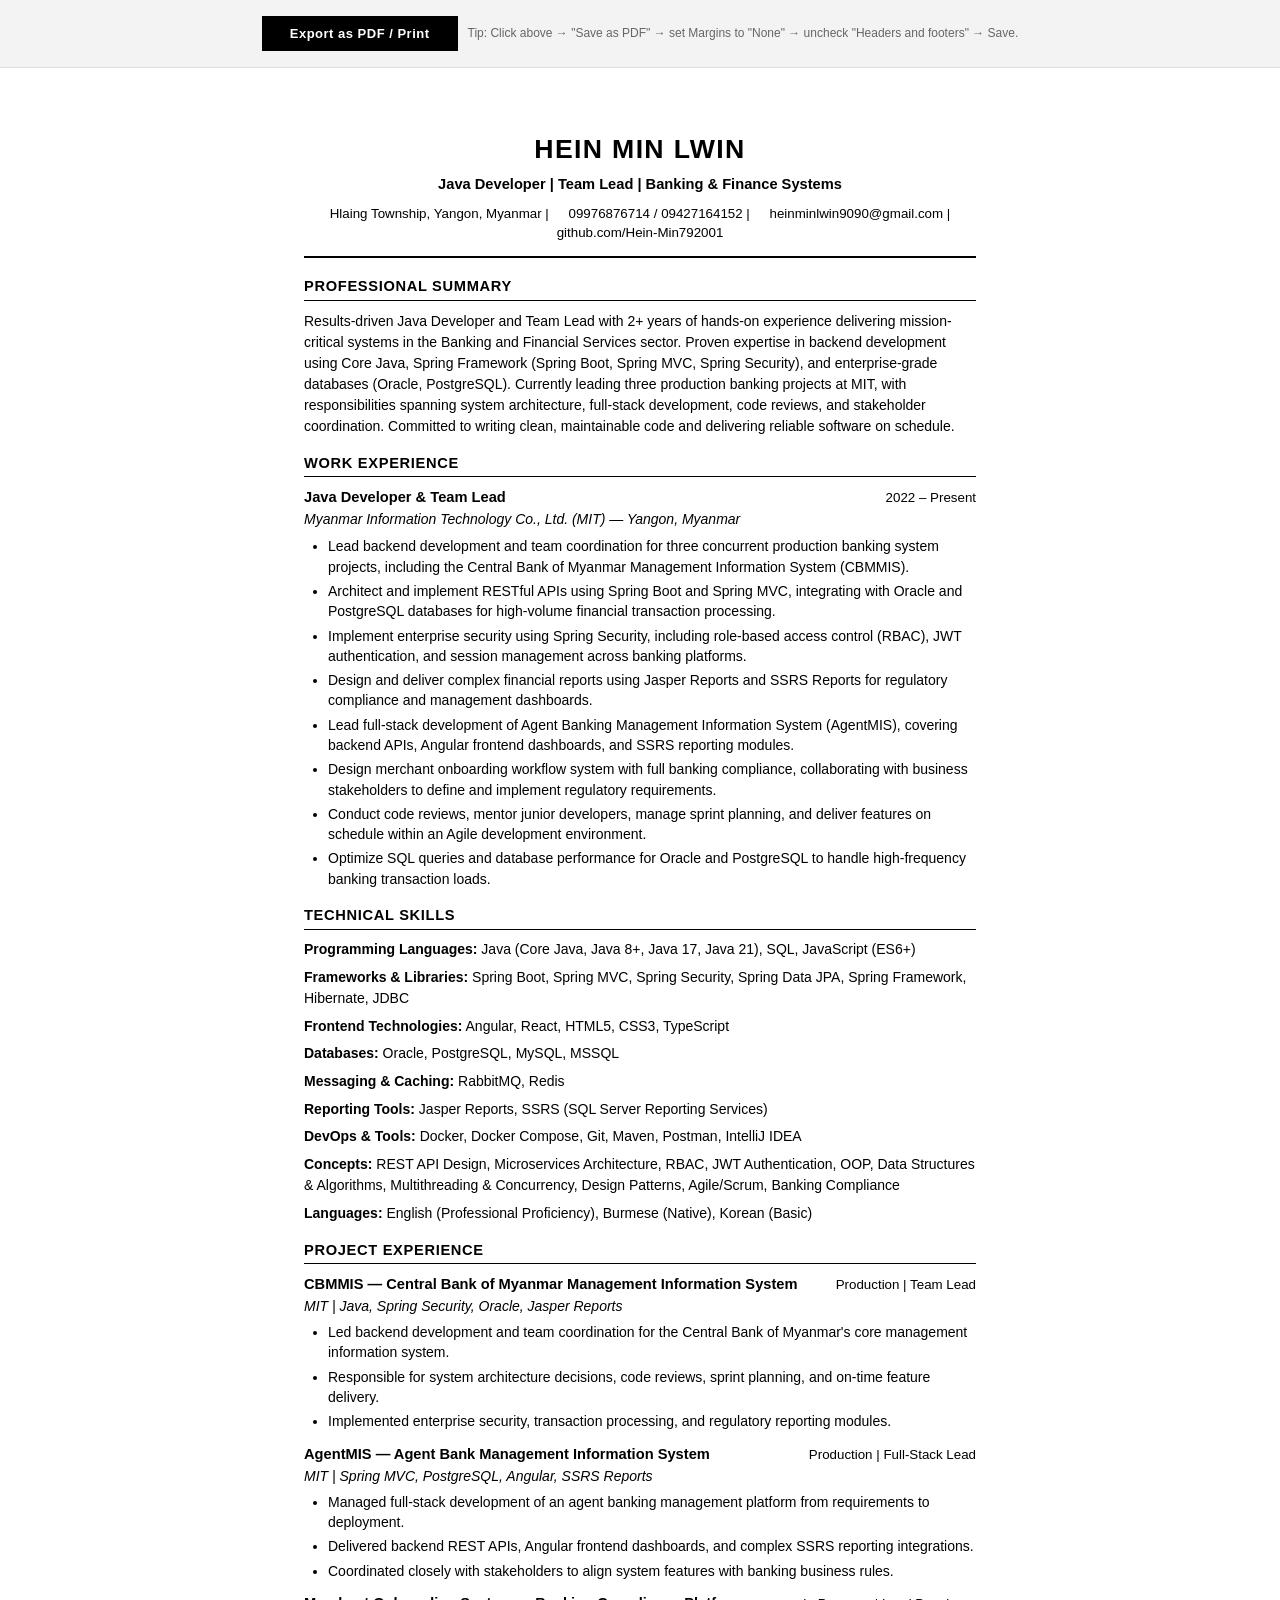
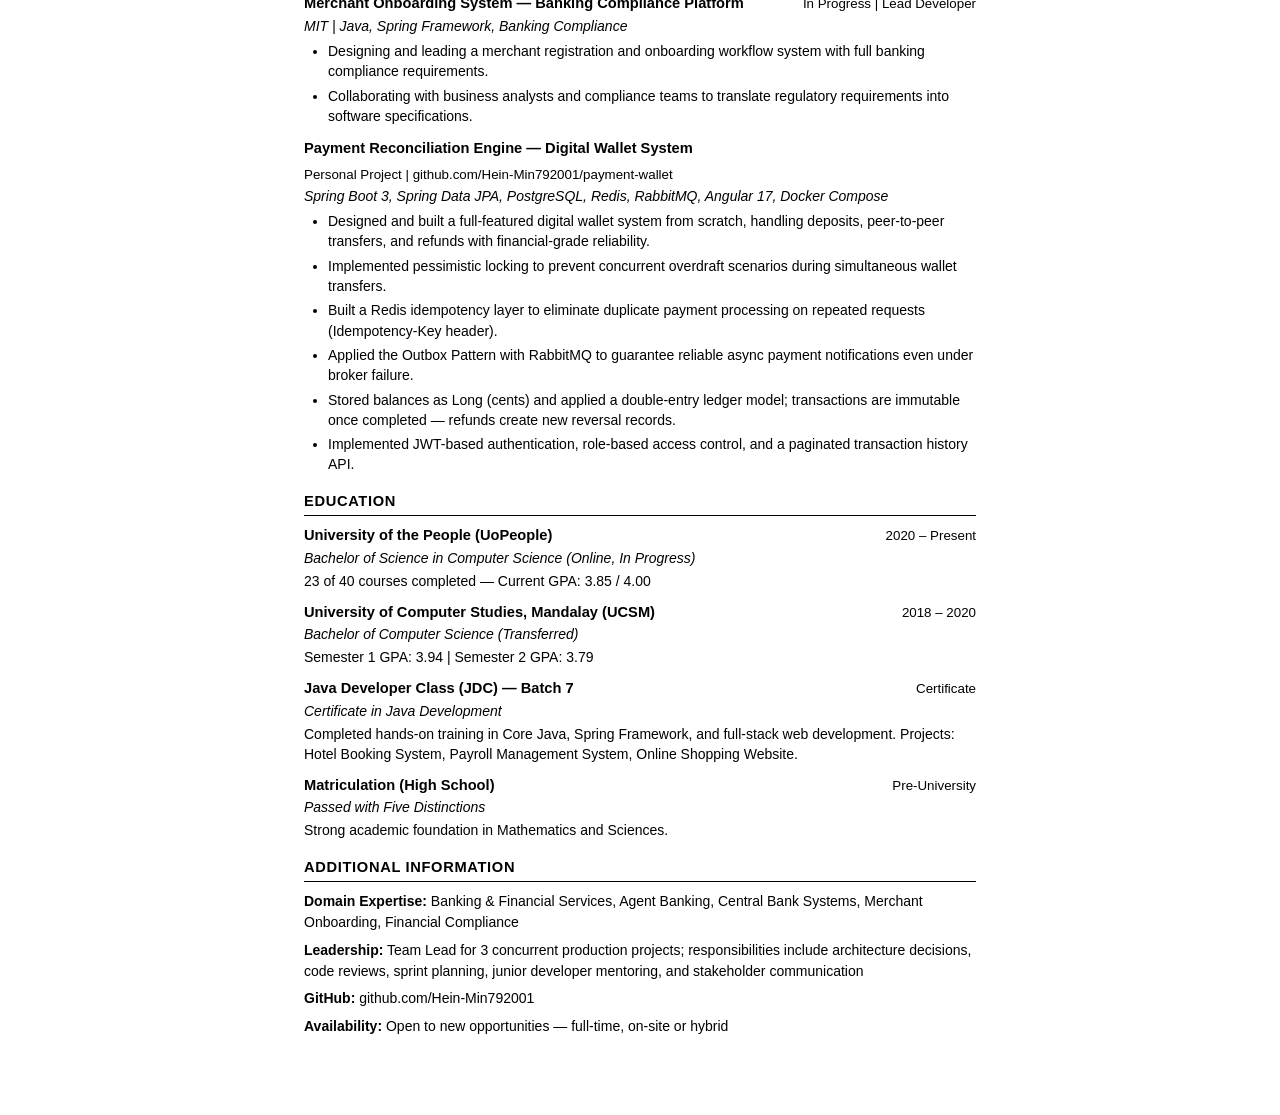
==== cv.html @ 323b2c8e "Initial commit: Portfolio + ATS Resume (cv.html)" ====
<!DOCTYPE html>
<html lang="en">
<head>
  <meta charset="UTF-8" />
  <meta name="viewport" content="width=device-width, initial-scale=1.0" />
  <title>Hein Min Lwin – Java Developer Resume</title>
  <style>
    /* ─────────────────────────────────────────────
       ATS RESUME — Pure text, single-column, PDF-safe
       Font: Arial (universally supported, ATS-safe)
       ───────────────────────────────────────────── */

    * { margin: 0; padding: 0; box-sizing: border-box; }

    body {
      font-family: Arial, Helvetica, sans-serif;
      font-size: 11pt;
      color: #000000;
      background: #ffffff;
      line-height: 1.45;
    }

    /* ── PAGE WRAPPER ── */
    .resume {
      width: 8.5in;
      min-height: 11in;
      margin: 0 auto;
      padding: 0.65in 0.75in 0.65in 0.75in;
      background: #ffffff;
    }

    /* ── HEADER: Name & Contact ── */
    .header {
      text-align: center;
      margin-bottom: 14pt;
      border-bottom: 1.5pt solid #000000;
      padding-bottom: 10pt;
    }

    .name {
      font-size: 20pt;
      font-weight: bold;
      color: #000000;
      letter-spacing: 1pt;
      text-transform: uppercase;
      margin-bottom: 4pt;
    }

    .title-line {
      font-size: 11pt;
      font-weight: bold;
      color: #000000;
      margin-bottom: 6pt;
    }

    .contact-line {
      font-size: 10pt;
      color: #000000;
    }

    .contact-line span { margin: 0 6pt; }
    .contact-line span:not(:last-child)::after {
      content: ' |';
    }

    /* ── SECTION ── */
    .section {
      margin-bottom: 12pt;
    }

    .section-title {
      font-size: 11pt;
      font-weight: bold;
      color: #000000;
      text-transform: uppercase;
      letter-spacing: 0.5pt;
      border-bottom: 1pt solid #000000;
      padding-bottom: 2pt;
      margin-bottom: 7pt;
    }

    /* ── SUMMARY ── */
    .summary-text {
      font-size: 10.5pt;
      color: #000000;
      line-height: 1.5;
    }

    /* ── WORK EXPERIENCE ── */
    .job {
      margin-bottom: 10pt;
    }

    .job-header {
      display: flex;
      justify-content: space-between;
      align-items: baseline;
      flex-wrap: wrap;
      gap: 4pt;
    }

    .job-title {
      font-size: 11pt;
      font-weight: bold;
      color: #000000;
    }

    .job-dates {
      font-size: 10pt;
      color: #000000;
      white-space: nowrap;
    }

    .job-company {
      font-size: 10.5pt;
      font-style: italic;
      color: #000000;
      margin-top: 1pt;
      margin-bottom: 5pt;
    }

    .job ul {
      padding-left: 18pt;
      list-style-type: disc;
    }

    .job ul li {
      font-size: 10.5pt;
      color: #000000;
      margin-bottom: 3pt;
      line-height: 1.45;
    }

    /* ── EDUCATION ── */
    .edu-item {
      margin-bottom: 8pt;
    }

    .edu-header {
      display: flex;
      justify-content: space-between;
      align-items: baseline;
      flex-wrap: wrap;
      gap: 4pt;
    }

    .edu-school {
      font-size: 11pt;
      font-weight: bold;
      color: #000000;
    }

    .edu-dates {
      font-size: 10pt;
      color: #000000;
    }

    .edu-degree {
      font-size: 10.5pt;
      font-style: italic;
      color: #000000;
      margin-top: 1pt;
    }

    .edu-detail {
      font-size: 10.5pt;
      color: #000000;
      margin-top: 2pt;
    }

    /* ── SKILLS ── */
    .skills-row {
      margin-bottom: 5pt;
      font-size: 10.5pt;
      color: #000000;
      line-height: 1.5;
    }

    .skills-row strong {
      font-weight: bold;
    }

    /* ── PROJECTS ── */
    .project {
      margin-bottom: 9pt;
    }

    .project-header {
      display: flex;
      justify-content: space-between;
      align-items: baseline;
      flex-wrap: wrap;
      gap: 4pt;
    }

    .project-title {
      font-size: 11pt;
      font-weight: bold;
      color: #000000;
    }

    .project-type {
      font-size: 10pt;
      color: #000000;
    }

    .project-sub {
      font-size: 10.5pt;
      font-style: italic;
      color: #000000;
      margin-top: 1pt;
      margin-bottom: 4pt;
    }

    .project ul {
      padding-left: 18pt;
      list-style-type: disc;
    }

    .project ul li {
      font-size: 10.5pt;
      color: #000000;
      margin-bottom: 3pt;
      line-height: 1.45;
    }

    /* ── PRINT / PDF ── */
    @media print {
      body { background: #ffffff; }
      .resume { margin: 0; padding: 0.55in 0.65in; width: 100%; }
      .no-print { display: none !important; }
      a { color: #000000; text-decoration: none; }
    }

    /* ── PRINT BUTTON (screen only) ── */
    .print-bar {
      display: flex;
      justify-content: center;
      padding: 16px;
      background: #f3f3f3;
      border-bottom: 1px solid #ddd;
      gap: 10px;
    }

    .print-btn {
      padding: 10px 28px;
      background: #000000;
      color: #ffffff;
      border: none;
      font-family: Arial, sans-serif;
      font-size: 13px;
      font-weight: bold;
      cursor: pointer;
      letter-spacing: 0.5px;
    }

    .print-btn:hover { background: #333333; }

    .print-hint {
      font-family: Arial, sans-serif;
      font-size: 12px;
      color: #666;
      display: flex;
      align-items: center;
    }
  </style>
</head>
<body>

  <!-- Print bar (hidden on print/PDF) -->
  <div class="print-bar no-print">
    <button class="print-btn" onclick="window.print()">Export as PDF / Print</button>
    <span class="print-hint">
      &nbsp;Tip: In the print dialog, choose "Save as PDF", set Margins to "None" or "Minimum", and disable "Headers and footers".
    </span>
  </div>

  <!-- ═══════════════════════════════════
       RESUME DOCUMENT
       ═══════════════════════════════════ -->
  <div class="resume">

    <!-- ── HEADER ── -->
    <div class="header">
      <div class="name">Hein Min Lwin</div>
      <div class="title-line">Java Developer | Team Lead | Banking &amp; Finance Systems</div>
      <div class="contact-line">
        <span>Hlaing Township, Yangon, Myanmar</span>
        <span>09976876714 / 09427164152</span>
        <span>heinminlwin9090@gmail.com</span>
        <span>github.com/Hein-Min792001</span>
      </div>
    </div>

    <!-- ── PROFESSIONAL SUMMARY ── -->
    <div class="section">
      <div class="section-title">Professional Summary</div>
      <p class="summary-text">
        Results-driven Java Developer and Team Lead with 2+ years of hands-on experience delivering
        mission-critical systems in the Banking and Financial Services sector. Proven expertise in
        backend development using Core Java, Spring Framework (Spring Boot, Spring MVC, Spring Security),
        and enterprise-grade databases (Oracle, PostgreSQL). Currently leading three production banking
        projects at MIT, with responsibilities spanning system architecture, full-stack development,
        code reviews, and stakeholder coordination. Committed to writing clean, maintainable code and
        delivering reliable software on schedule.
      </p>
    </div>

    <!-- ── WORK EXPERIENCE ── -->
    <div class="section">
      <div class="section-title">Work Experience</div>

      <!-- Job 1 -->
      <div class="job">
        <div class="job-header">
          <span class="job-title">Java Developer &amp; Team Lead</span>
          <span class="job-dates">2022 – Present</span>
        </div>
        <div class="job-company">Myanmar Information Technology Co., Ltd. (MIT) — Yangon, Myanmar</div>
        <ul>
          <li>Lead backend development and team coordination for three concurrent production banking system projects, including the Central Bank of Myanmar Management Information System (CBMMIS).</li>
          <li>Architect and implement RESTful APIs using Spring Boot and Spring MVC, integrating with Oracle and PostgreSQL databases for high-volume financial transaction processing.</li>
          <li>Implement enterprise security using Spring Security, including role-based access control (RBAC), JWT authentication, and session management across banking platforms.</li>
          <li>Design and deliver complex financial reports using Jasper Reports and SSRS Reports for regulatory compliance and management dashboards.</li>
          <li>Lead full-stack development of Agent Banking Management Information System (AgentMIS), covering backend APIs, Angular frontend dashboards, and SSRS reporting modules.</li>
          <li>Design merchant onboarding workflow system with full banking compliance, collaborating with business stakeholders to define and implement regulatory requirements.</li>
          <li>Conduct code reviews, mentor junior developers, manage sprint planning, and deliver features on schedule within an Agile development environment.</li>
          <li>Optimize SQL queries and database performance for Oracle and PostgreSQL to handle high-frequency banking transaction loads.</li>
        </ul>
      </div>

    </div>

    <!-- ── TECHNICAL SKILLS ── -->
    <div class="section">
      <div class="section-title">Technical Skills</div>

      <div class="skills-row">
        <strong>Programming Languages:</strong> Java (Core Java, Java 8+, Java 17, Java 21), SQL, JavaScript (ES6+)
      </div>
      <div class="skills-row">
        <strong>Frameworks &amp; Libraries:</strong> Spring Boot, Spring MVC, Spring Security, Spring Data JPA, Spring Framework, Hibernate, JDBC
      </div>
      <div class="skills-row">
        <strong>Frontend Technologies:</strong> Angular, React, HTML5, CSS3, TypeScript
      </div>
      <div class="skills-row">
        <strong>Databases:</strong> Oracle, PostgreSQL, MySQL, MSSQL
      </div>
      <div class="skills-row">
        <strong>Messaging &amp; Caching:</strong> RabbitMQ, Redis
      </div>
      <div class="skills-row">
        <strong>Reporting Tools:</strong> Jasper Reports, SSRS (SQL Server Reporting Services)
      </div>
      <div class="skills-row">
        <strong>DevOps &amp; Tools:</strong> Docker, Docker Compose, Git, Maven, Postman, IntelliJ IDEA
      </div>
      <div class="skills-row">
        <strong>Concepts:</strong> REST API Design, Microservices Architecture, RBAC, JWT Authentication, OOP, Data Structures &amp; Algorithms, Multithreading &amp; Concurrency, Design Patterns, Agile/Scrum, Banking Compliance
      </div>
      <div class="skills-row">
        <strong>Languages:</strong> English (Professional Proficiency), Burmese (Native), Korean (Basic)
      </div>
    </div>

    <!-- ── PROJECT EXPERIENCE ── -->
    <div class="section">
      <div class="section-title">Project Experience</div>

      <!-- Project 1: CBMMIS -->
      <div class="project">
        <div class="project-header">
          <span class="project-title">CBMMIS — Central Bank of Myanmar Management Information System</span>
          <span class="project-type">Production | Team Lead</span>
        </div>
        <div class="project-sub">MIT | Java, Spring Security, Oracle, Jasper Reports</div>
        <ul>
          <li>Led backend development and team coordination for the Central Bank of Myanmar's core management information system.</li>
          <li>Responsible for system architecture decisions, code reviews, sprint planning, and on-time feature delivery.</li>
          <li>Implemented enterprise security, transaction processing, and regulatory reporting modules.</li>
        </ul>
      </div>

      <!-- Project 2: AgentMIS -->
      <div class="project">
        <div class="project-header">
          <span class="project-title">AgentMIS — Agent Bank Management Information System</span>
          <span class="project-type">Production | Full-Stack Lead</span>
        </div>
        <div class="project-sub">MIT | Spring MVC, PostgreSQL, Angular, SSRS Reports</div>
        <ul>
          <li>Managed full-stack development of an agent banking management platform from requirements to deployment.</li>
          <li>Delivered backend REST APIs, Angular frontend dashboards, and complex SSRS reporting integrations.</li>
          <li>Coordinated closely with stakeholders to align system features with banking business rules.</li>
        </ul>
      </div>

      <!-- Project 3: Merchant Onboarding -->
      <div class="project">
        <div class="project-header">
          <span class="project-title">Merchant Onboarding System — Banking Compliance Platform</span>
          <span class="project-type">In Progress | Lead Developer</span>
        </div>
        <div class="project-sub">MIT | Java, Spring Framework, Banking Compliance</div>
        <ul>
          <li>Designing and leading a merchant registration and onboarding workflow system with full banking compliance requirements.</li>
          <li>Collaborating with business analysts and compliance teams to translate regulatory requirements into software specifications.</li>
        </ul>
      </div>

      <!-- Project 4: Payment Wallet (Personal) -->
      <div class="project">
        <div class="project-header">
          <span class="project-title">Payment Reconciliation Engine — Digital Wallet System</span>
          <span class="project-type">Personal Project | github.com/Hein-Min792001/payment-wallet</span>
        </div>
        <div class="project-sub">Spring Boot 3, Spring Data JPA, PostgreSQL, Redis, RabbitMQ, Angular 17, Docker Compose</div>
        <ul>
          <li>Designed and built a full-featured digital wallet system from scratch, handling deposits, peer-to-peer transfers, and refunds with financial-grade reliability.</li>
          <li>Implemented pessimistic locking to prevent concurrent overdraft scenarios during simultaneous wallet transfers.</li>
          <li>Built a Redis idempotency layer to eliminate duplicate payment processing on repeated requests (Idempotency-Key header).</li>
          <li>Applied the Outbox Pattern with RabbitMQ to guarantee reliable async payment notifications even under broker failure.</li>
          <li>Stored balances as Long (cents) and applied a double-entry ledger model; transactions are immutable once completed — refunds create new reversal records.</li>
          <li>Implemented JWT-based authentication, role-based access control, and a paginated transaction history API.</li>
        </ul>
      </div>

    </div>

    <!-- ── EDUCATION ── -->
    <div class="section">
      <div class="section-title">Education</div>

      <div class="edu-item">
        <div class="edu-header">
          <span class="edu-school">University of the People (UoPeople)</span>
          <span class="edu-dates">2020 – Present</span>
        </div>
        <div class="edu-degree">Bachelor of Science in Computer Science (Online, In Progress)</div>
        <div class="edu-detail">23 of 40 courses completed — Current GPA: 3.85 / 4.00</div>
      </div>

      <div class="edu-item">
        <div class="edu-header">
          <span class="edu-school">University of Computer Studies, Mandalay (UCSM)</span>
          <span class="edu-dates">2018 – 2020</span>
        </div>
        <div class="edu-degree">Bachelor of Computer Science (Transferred)</div>
        <div class="edu-detail">Semester 1 GPA: 3.94 | Semester 2 GPA: 3.79</div>
      </div>

      <div class="edu-item">
        <div class="edu-header">
          <span class="edu-school">Java Developer Class (JDC) — Batch 7</span>
          <span class="edu-dates">Certificate</span>
        </div>
        <div class="edu-degree">Certificate in Java Development</div>
        <div class="edu-detail">Completed hands-on training in Core Java, Spring Framework, and full-stack web development. Projects: Hotel Booking System, Payroll Management System, Online Shopping Website.</div>
      </div>

      <div class="edu-item">
        <div class="edu-header">
          <span class="edu-school">Matriculation (High School)</span>
          <span class="edu-dates">Pre-University</span>
        </div>
        <div class="edu-degree">Passed with Five Distinctions</div>
        <div class="edu-detail">Strong academic foundation in Mathematics and Sciences.</div>
      </div>

    </div>

    <!-- ── ADDITIONAL INFORMATION ── -->
    <div class="section">
      <div class="section-title">Additional Information</div>

      <div class="skills-row">
        <strong>Domain Expertise:</strong> Banking &amp; Financial Services, Agent Banking, Central Bank Systems, Merchant Onboarding, Financial Compliance
      </div>
      <div class="skills-row">
        <strong>Leadership:</strong> Team Lead for 3 concurrent production projects; responsibilities include architecture decisions, code reviews, sprint planning, junior developer mentoring, and stakeholder communication
      </div>
      <div class="skills-row">
        <strong>GitHub:</strong> github.com/Hein-Min792001
      </div>
      <div class="skills-row">
        <strong>Availability:</strong> Open to new opportunities — full-time, on-site or hybrid
      </div>
    </div>

  </div><!-- end .resume -->

  <script>
    // Auto-set print settings hint based on browser
    document.addEventListener('DOMContentLoaded', function() {
      const isChrome = navigator.userAgent.indexOf('Chrome') > -1;
      const isFirefox = navigator.userAgent.indexOf('Firefox') > -1;
      const hint = document.querySelector('.print-hint');
      if (isChrome) {
        hint.textContent = ' Tip: Click above → "Save as PDF" → set Margins to "None" → uncheck "Headers and footers" → Save.';
      } else if (isFirefox) {
        hint.textContent = ' Tip: Click above → "Print to PDF" → set Margins to "None" → uncheck "Print headers and footers" → Print.';
      }
    });
  </script>

</body>
</html>
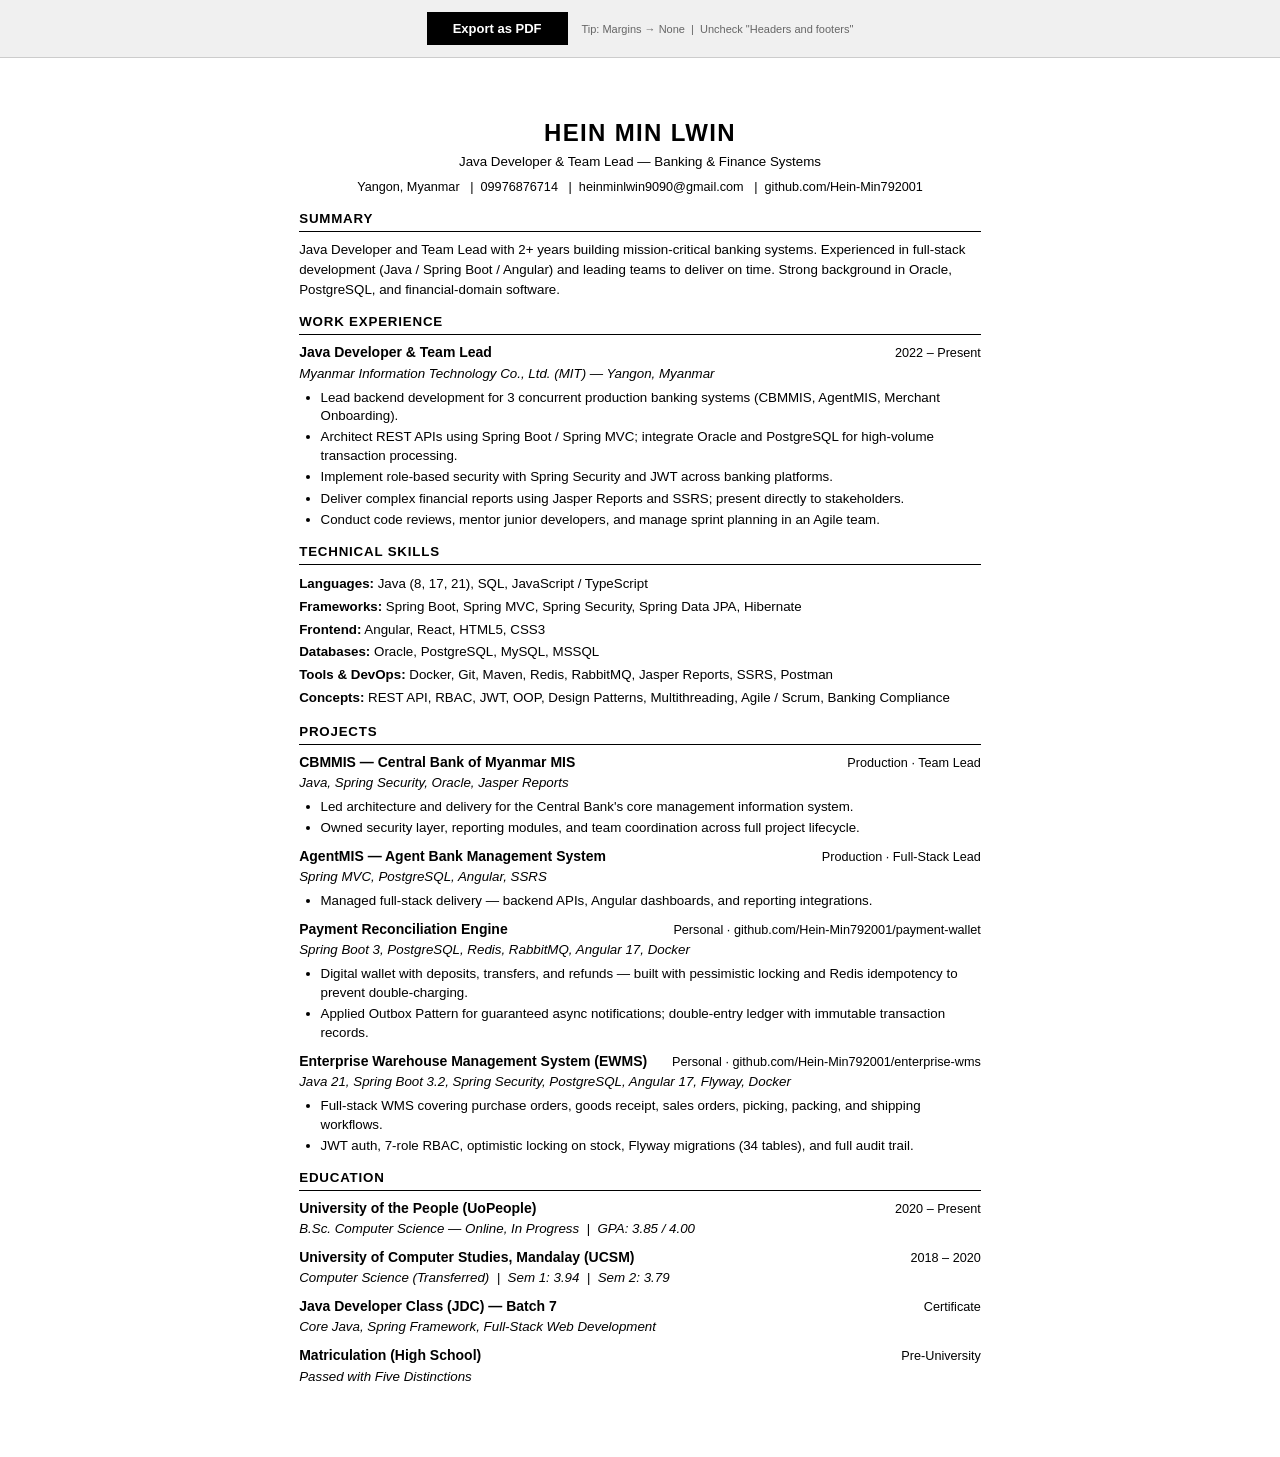
==== commit f711cd8f: "Rewrite CV: concise ATS format, removed API details and over-explanation" ====
--- a/cv.html
+++ b/cv.html
@@ -3,506 +3,297 @@
 <head>
   <meta charset="UTF-8" />
   <meta name="viewport" content="width=device-width, initial-scale=1.0" />
-  <title>Hein Min Lwin – Java Developer Resume</title>
+  <title>Hein Min Lwin – Resume</title>
   <style>
-    /* ─────────────────────────────────────────────
-       ATS RESUME — Pure text, single-column, PDF-safe
-       Font: Arial (universally supported, ATS-safe)
-       ───────────────────────────────────────────── */
-
     * { margin: 0; padding: 0; box-sizing: border-box; }
 
     body {
       font-family: Arial, Helvetica, sans-serif;
-      font-size: 11pt;
-      color: #000000;
-      background: #ffffff;
-      line-height: 1.45;
-    }
-
-    /* ── PAGE WRAPPER ── */
-    .resume {
+      font-size: 10.5pt;
+      color: #000;
+      background: #fff;
+      line-height: 1.4;
+    }
+
+    /* ── Print wrapper ── */
+    .page {
       width: 8.5in;
-      min-height: 11in;
       margin: 0 auto;
-      padding: 0.65in 0.75in 0.65in 0.75in;
-      background: #ffffff;
-    }
-
-    /* ── HEADER: Name & Contact ── */
-    .header {
-      text-align: center;
-      margin-bottom: 14pt;
-      border-bottom: 1.5pt solid #000000;
-      padding-bottom: 10pt;
-    }
-
+      padding: 0.6in 0.7in;
+      background: #fff;
+    }
+
+    /* ── Name block ── */
     .name {
-      font-size: 20pt;
-      font-weight: bold;
-      color: #000000;
+      font-size: 18pt;
+      font-weight: bold;
       letter-spacing: 1pt;
       text-transform: uppercase;
-      margin-bottom: 4pt;
-    }
-
-    .title-line {
-      font-size: 11pt;
-      font-weight: bold;
-      color: #000000;
+      text-align: center;
+    }
+
+    .tagline {
+      text-align: center;
+      font-size: 10pt;
+      margin-top: 3pt;
+      margin-bottom: 5pt;
+    }
+
+    .contact {
+      text-align: center;
+      font-size: 9.5pt;
+      color: #000;
+      margin-bottom: 10pt;
+    }
+
+    .contact span + span::before {
+      content: "  |  ";
+      white-space: pre;
+    }
+
+    /* ── Section ── */
+    .section { margin-bottom: 10pt; }
+
+    .sec-title {
+      font-size: 10pt;
+      font-weight: bold;
+      text-transform: uppercase;
+      letter-spacing: 0.6pt;
+      border-bottom: 1pt solid #000;
+      padding-bottom: 2pt;
       margin-bottom: 6pt;
     }
 
-    .contact-line {
-      font-size: 10pt;
-      color: #000000;
-    }
-
-    .contact-line span { margin: 0 6pt; }
-    .contact-line span:not(:last-child)::after {
-      content: ' |';
-    }
-
-    /* ── SECTION ── */
-    .section {
-      margin-bottom: 12pt;
-    }
-
-    .section-title {
-      font-size: 11pt;
-      font-weight: bold;
-      color: #000000;
-      text-transform: uppercase;
-      letter-spacing: 0.5pt;
-      border-bottom: 1pt solid #000000;
-      padding-bottom: 2pt;
-      margin-bottom: 7pt;
-    }
-
-    /* ── SUMMARY ── */
-    .summary-text {
-      font-size: 10.5pt;
-      color: #000000;
-      line-height: 1.5;
-    }
-
-    /* ── WORK EXPERIENCE ── */
-    .job {
-      margin-bottom: 10pt;
-    }
-
-    .job-header {
+    /* ── Entry (job / project / edu) ── */
+    .entry { margin-bottom: 7pt; }
+
+    .entry-head {
       display: flex;
       justify-content: space-between;
       align-items: baseline;
-      flex-wrap: wrap;
-      gap: 4pt;
-    }
-
-    .job-title {
-      font-size: 11pt;
-      font-weight: bold;
-      color: #000000;
-    }
-
-    .job-dates {
-      font-size: 10pt;
-      color: #000000;
+    }
+
+    .entry-title {
+      font-weight: bold;
+      font-size: 10.5pt;
+    }
+
+    .entry-date {
+      font-size: 9.5pt;
       white-space: nowrap;
-    }
-
-    .job-company {
-      font-size: 10.5pt;
+      flex-shrink: 0;
+    }
+
+    .entry-sub {
       font-style: italic;
-      color: #000000;
-      margin-top: 1pt;
-      margin-bottom: 5pt;
-    }
-
-    .job ul {
-      padding-left: 18pt;
-      list-style-type: disc;
-    }
-
-    .job ul li {
-      font-size: 10.5pt;
-      color: #000000;
-      margin-bottom: 3pt;
-      line-height: 1.45;
-    }
-
-    /* ── EDUCATION ── */
-    .edu-item {
-      margin-bottom: 8pt;
-    }
-
-    .edu-header {
-      display: flex;
-      justify-content: space-between;
-      align-items: baseline;
-      flex-wrap: wrap;
-      gap: 4pt;
-    }
-
-    .edu-school {
-      font-size: 11pt;
-      font-weight: bold;
-      color: #000000;
-    }
-
-    .edu-dates {
-      font-size: 10pt;
-      color: #000000;
-    }
-
-    .edu-degree {
-      font-size: 10.5pt;
-      font-style: italic;
-      color: #000000;
-      margin-top: 1pt;
-    }
-
-    .edu-detail {
-      font-size: 10.5pt;
-      color: #000000;
-      margin-top: 2pt;
-    }
-
-    /* ── SKILLS ── */
-    .skills-row {
-      margin-bottom: 5pt;
-      font-size: 10.5pt;
-      color: #000000;
-      line-height: 1.5;
-    }
-
-    .skills-row strong {
-      font-weight: bold;
-    }
-
-    /* ── PROJECTS ── */
-    .project {
-      margin-bottom: 9pt;
-    }
-
-    .project-header {
-      display: flex;
-      justify-content: space-between;
-      align-items: baseline;
-      flex-wrap: wrap;
-      gap: 4pt;
-    }
-
-    .project-title {
-      font-size: 11pt;
-      font-weight: bold;
-      color: #000000;
-    }
-
-    .project-type {
-      font-size: 10pt;
-      color: #000000;
-    }
-
-    .project-sub {
-      font-size: 10.5pt;
-      font-style: italic;
-      color: #000000;
+      font-size: 10pt;
       margin-top: 1pt;
       margin-bottom: 4pt;
     }
 
-    .project ul {
-      padding-left: 18pt;
-      list-style-type: disc;
-    }
-
-    .project ul li {
-      font-size: 10.5pt;
-      color: #000000;
-      margin-bottom: 3pt;
-      line-height: 1.45;
-    }
-
-    /* ── PRINT / PDF ── */
+    ul {
+      padding-left: 16pt;
+      list-style: disc;
+    }
+
+    li {
+      margin-bottom: 2pt;
+      font-size: 10pt;
+      line-height: 1.4;
+    }
+
+    /* ── Skills table ── */
+    .skills { font-size: 10pt; line-height: 1.7; }
+    .skills strong { font-weight: bold; }
+
+    /* ── Print ── */
     @media print {
-      body { background: #ffffff; }
-      .resume { margin: 0; padding: 0.55in 0.65in; width: 100%; }
+      body { background: #fff; }
+      .page { padding: 0.5in 0.6in; width: 100%; margin: 0; }
       .no-print { display: none !important; }
-      a { color: #000000; text-decoration: none; }
-    }
-
-    /* ── PRINT BUTTON (screen only) ── */
+    }
+
+    /* ── Print bar (screen only) ── */
     .print-bar {
-      display: flex;
-      justify-content: center;
-      padding: 16px;
-      background: #f3f3f3;
-      border-bottom: 1px solid #ddd;
-      gap: 10px;
-    }
-
-    .print-btn {
-      padding: 10px 28px;
-      background: #000000;
-      color: #ffffff;
+      text-align: center;
+      padding: 12px;
+      background: #f0f0f0;
+      border-bottom: 1px solid #ccc;
+    }
+
+    .print-bar button {
+      padding: 9px 26px;
+      background: #000;
+      color: #fff;
       border: none;
       font-family: Arial, sans-serif;
       font-size: 13px;
       font-weight: bold;
       cursor: pointer;
-      letter-spacing: 0.5px;
-    }
-
-    .print-btn:hover { background: #333333; }
-
-    .print-hint {
+      margin-right: 10px;
+    }
+
+    .print-bar button:hover { background: #333; }
+
+    .print-bar span {
+      font-size: 11px;
+      color: #666;
       font-family: Arial, sans-serif;
-      font-size: 12px;
-      color: #666;
-      display: flex;
-      align-items: center;
     }
   </style>
 </head>
 <body>
 
-  <!-- Print bar (hidden on print/PDF) -->
   <div class="print-bar no-print">
-    <button class="print-btn" onclick="window.print()">Export as PDF / Print</button>
-    <span class="print-hint">
-      &nbsp;Tip: In the print dialog, choose "Save as PDF", set Margins to "None" or "Minimum", and disable "Headers and footers".
-    </span>
+    <button onclick="window.print()">Export as PDF</button>
+    <span>Tip: Margins → None &nbsp;|&nbsp; Uncheck "Headers and footers"</span>
   </div>
 
-  <!-- ═══════════════════════════════════
-       RESUME DOCUMENT
-       ═══════════════════════════════════ -->
-  <div class="resume">
-
-    <!-- ── HEADER ── -->
-    <div class="header">
-      <div class="name">Hein Min Lwin</div>
-      <div class="title-line">Java Developer | Team Lead | Banking &amp; Finance Systems</div>
-      <div class="contact-line">
-        <span>Hlaing Township, Yangon, Myanmar</span>
-        <span>09976876714 / 09427164152</span>
-        <span>heinminlwin9090@gmail.com</span>
-        <span>github.com/Hein-Min792001</span>
-      </div>
-    </div>
-
-    <!-- ── PROFESSIONAL SUMMARY ── -->
-    <div class="section">
-      <div class="section-title">Professional Summary</div>
-      <p class="summary-text">
-        Results-driven Java Developer and Team Lead with 2+ years of hands-on experience delivering
-        mission-critical systems in the Banking and Financial Services sector. Proven expertise in
-        backend development using Core Java, Spring Framework (Spring Boot, Spring MVC, Spring Security),
-        and enterprise-grade databases (Oracle, PostgreSQL). Currently leading three production banking
-        projects at MIT, with responsibilities spanning system architecture, full-stack development,
-        code reviews, and stakeholder coordination. Committed to writing clean, maintainable code and
-        delivering reliable software on schedule.
+  <div class="page">
+
+    <!-- NAME -->
+    <div class="name">Hein Min Lwin</div>
+    <div class="tagline">Java Developer &amp; Team Lead — Banking &amp; Finance Systems</div>
+    <div class="contact">
+      <span>Yangon, Myanmar</span>
+      <span>09976876714</span>
+      <span>heinminlwin9090@gmail.com</span>
+      <span>github.com/Hein-Min792001</span>
+    </div>
+
+    <!-- SUMMARY -->
+    <div class="section">
+      <div class="sec-title">Summary</div>
+      <p style="font-size:10pt;line-height:1.5;">
+        Java Developer and Team Lead with 2+ years building mission-critical banking systems.
+        Experienced in full-stack development (Java / Spring Boot / Angular) and leading teams to deliver
+        on time. Strong background in Oracle, PostgreSQL, and financial-domain software.
       </p>
     </div>
 
-    <!-- ── WORK EXPERIENCE ── -->
-    <div class="section">
-      <div class="section-title">Work Experience</div>
-
-      <!-- Job 1 -->
-      <div class="job">
-        <div class="job-header">
-          <span class="job-title">Java Developer &amp; Team Lead</span>
-          <span class="job-dates">2022 – Present</span>
-        </div>
-        <div class="job-company">Myanmar Information Technology Co., Ltd. (MIT) — Yangon, Myanmar</div>
-        <ul>
-          <li>Lead backend development and team coordination for three concurrent production banking system projects, including the Central Bank of Myanmar Management Information System (CBMMIS).</li>
-          <li>Architect and implement RESTful APIs using Spring Boot and Spring MVC, integrating with Oracle and PostgreSQL databases for high-volume financial transaction processing.</li>
-          <li>Implement enterprise security using Spring Security, including role-based access control (RBAC), JWT authentication, and session management across banking platforms.</li>
-          <li>Design and deliver complex financial reports using Jasper Reports and SSRS Reports for regulatory compliance and management dashboards.</li>
-          <li>Lead full-stack development of Agent Banking Management Information System (AgentMIS), covering backend APIs, Angular frontend dashboards, and SSRS reporting modules.</li>
-          <li>Design merchant onboarding workflow system with full banking compliance, collaborating with business stakeholders to define and implement regulatory requirements.</li>
-          <li>Conduct code reviews, mentor junior developers, manage sprint planning, and deliver features on schedule within an Agile development environment.</li>
-          <li>Optimize SQL queries and database performance for Oracle and PostgreSQL to handle high-frequency banking transaction loads.</li>
-        </ul>
-      </div>
-
-    </div>
-
-    <!-- ── TECHNICAL SKILLS ── -->
-    <div class="section">
-      <div class="section-title">Technical Skills</div>
-
-      <div class="skills-row">
-        <strong>Programming Languages:</strong> Java (Core Java, Java 8+, Java 17, Java 21), SQL, JavaScript (ES6+)
-      </div>
-      <div class="skills-row">
-        <strong>Frameworks &amp; Libraries:</strong> Spring Boot, Spring MVC, Spring Security, Spring Data JPA, Spring Framework, Hibernate, JDBC
-      </div>
-      <div class="skills-row">
-        <strong>Frontend Technologies:</strong> Angular, React, HTML5, CSS3, TypeScript
-      </div>
-      <div class="skills-row">
-        <strong>Databases:</strong> Oracle, PostgreSQL, MySQL, MSSQL
-      </div>
-      <div class="skills-row">
-        <strong>Messaging &amp; Caching:</strong> RabbitMQ, Redis
-      </div>
-      <div class="skills-row">
-        <strong>Reporting Tools:</strong> Jasper Reports, SSRS (SQL Server Reporting Services)
-      </div>
-      <div class="skills-row">
-        <strong>DevOps &amp; Tools:</strong> Docker, Docker Compose, Git, Maven, Postman, IntelliJ IDEA
-      </div>
-      <div class="skills-row">
-        <strong>Concepts:</strong> REST API Design, Microservices Architecture, RBAC, JWT Authentication, OOP, Data Structures &amp; Algorithms, Multithreading &amp; Concurrency, Design Patterns, Agile/Scrum, Banking Compliance
-      </div>
-      <div class="skills-row">
-        <strong>Languages:</strong> English (Professional Proficiency), Burmese (Native), Korean (Basic)
-      </div>
-    </div>
-
-    <!-- ── PROJECT EXPERIENCE ── -->
-    <div class="section">
-      <div class="section-title">Project Experience</div>
-
-      <!-- Project 1: CBMMIS -->
-      <div class="project">
-        <div class="project-header">
-          <span class="project-title">CBMMIS — Central Bank of Myanmar Management Information System</span>
-          <span class="project-type">Production | Team Lead</span>
-        </div>
-        <div class="project-sub">MIT | Java, Spring Security, Oracle, Jasper Reports</div>
-        <ul>
-          <li>Led backend development and team coordination for the Central Bank of Myanmar's core management information system.</li>
-          <li>Responsible for system architecture decisions, code reviews, sprint planning, and on-time feature delivery.</li>
-          <li>Implemented enterprise security, transaction processing, and regulatory reporting modules.</li>
-        </ul>
-      </div>
-
-      <!-- Project 2: AgentMIS -->
-      <div class="project">
-        <div class="project-header">
-          <span class="project-title">AgentMIS — Agent Bank Management Information System</span>
-          <span class="project-type">Production | Full-Stack Lead</span>
-        </div>
-        <div class="project-sub">MIT | Spring MVC, PostgreSQL, Angular, SSRS Reports</div>
-        <ul>
-          <li>Managed full-stack development of an agent banking management platform from requirements to deployment.</li>
-          <li>Delivered backend REST APIs, Angular frontend dashboards, and complex SSRS reporting integrations.</li>
-          <li>Coordinated closely with stakeholders to align system features with banking business rules.</li>
-        </ul>
-      </div>
-
-      <!-- Project 3: Merchant Onboarding -->
-      <div class="project">
-        <div class="project-header">
-          <span class="project-title">Merchant Onboarding System — Banking Compliance Platform</span>
-          <span class="project-type">In Progress | Lead Developer</span>
-        </div>
-        <div class="project-sub">MIT | Java, Spring Framework, Banking Compliance</div>
-        <ul>
-          <li>Designing and leading a merchant registration and onboarding workflow system with full banking compliance requirements.</li>
-          <li>Collaborating with business analysts and compliance teams to translate regulatory requirements into software specifications.</li>
-        </ul>
-      </div>
-
-      <!-- Project 4: Payment Wallet (Personal) -->
-      <div class="project">
-        <div class="project-header">
-          <span class="project-title">Payment Reconciliation Engine — Digital Wallet System</span>
-          <span class="project-type">Personal Project | github.com/Hein-Min792001/payment-wallet</span>
-        </div>
-        <div class="project-sub">Spring Boot 3, Spring Data JPA, PostgreSQL, Redis, RabbitMQ, Angular 17, Docker Compose</div>
-        <ul>
-          <li>Designed and built a full-featured digital wallet system from scratch, handling deposits, peer-to-peer transfers, and refunds with financial-grade reliability.</li>
-          <li>Implemented pessimistic locking to prevent concurrent overdraft scenarios during simultaneous wallet transfers.</li>
-          <li>Built a Redis idempotency layer to eliminate duplicate payment processing on repeated requests (Idempotency-Key header).</li>
-          <li>Applied the Outbox Pattern with RabbitMQ to guarantee reliable async payment notifications even under broker failure.</li>
-          <li>Stored balances as Long (cents) and applied a double-entry ledger model; transactions are immutable once completed — refunds create new reversal records.</li>
-          <li>Implemented JWT-based authentication, role-based access control, and a paginated transaction history API.</li>
-        </ul>
-      </div>
-
-    </div>
-
-    <!-- ── EDUCATION ── -->
-    <div class="section">
-      <div class="section-title">Education</div>
-
-      <div class="edu-item">
-        <div class="edu-header">
-          <span class="edu-school">University of the People (UoPeople)</span>
-          <span class="edu-dates">2020 – Present</span>
-        </div>
-        <div class="edu-degree">Bachelor of Science in Computer Science (Online, In Progress)</div>
-        <div class="edu-detail">23 of 40 courses completed — Current GPA: 3.85 / 4.00</div>
-      </div>
-
-      <div class="edu-item">
-        <div class="edu-header">
-          <span class="edu-school">University of Computer Studies, Mandalay (UCSM)</span>
-          <span class="edu-dates">2018 – 2020</span>
-        </div>
-        <div class="edu-degree">Bachelor of Computer Science (Transferred)</div>
-        <div class="edu-detail">Semester 1 GPA: 3.94 | Semester 2 GPA: 3.79</div>
-      </div>
-
-      <div class="edu-item">
-        <div class="edu-header">
-          <span class="edu-school">Java Developer Class (JDC) — Batch 7</span>
-          <span class="edu-dates">Certificate</span>
-        </div>
-        <div class="edu-degree">Certificate in Java Development</div>
-        <div class="edu-detail">Completed hands-on training in Core Java, Spring Framework, and full-stack web development. Projects: Hotel Booking System, Payroll Management System, Online Shopping Website.</div>
-      </div>
-
-      <div class="edu-item">
-        <div class="edu-header">
-          <span class="edu-school">Matriculation (High School)</span>
-          <span class="edu-dates">Pre-University</span>
-        </div>
-        <div class="edu-degree">Passed with Five Distinctions</div>
-        <div class="edu-detail">Strong academic foundation in Mathematics and Sciences.</div>
-      </div>
-
-    </div>
-
-    <!-- ── ADDITIONAL INFORMATION ── -->
-    <div class="section">
-      <div class="section-title">Additional Information</div>
-
-      <div class="skills-row">
-        <strong>Domain Expertise:</strong> Banking &amp; Financial Services, Agent Banking, Central Bank Systems, Merchant Onboarding, Financial Compliance
-      </div>
-      <div class="skills-row">
-        <strong>Leadership:</strong> Team Lead for 3 concurrent production projects; responsibilities include architecture decisions, code reviews, sprint planning, junior developer mentoring, and stakeholder communication
-      </div>
-      <div class="skills-row">
-        <strong>GitHub:</strong> github.com/Hein-Min792001
-      </div>
-      <div class="skills-row">
-        <strong>Availability:</strong> Open to new opportunities — full-time, on-site or hybrid
-      </div>
-    </div>
-
-  </div><!-- end .resume -->
-
-  <script>
-    // Auto-set print settings hint based on browser
-    document.addEventListener('DOMContentLoaded', function() {
-      const isChrome = navigator.userAgent.indexOf('Chrome') > -1;
-      const isFirefox = navigator.userAgent.indexOf('Firefox') > -1;
-      const hint = document.querySelector('.print-hint');
-      if (isChrome) {
-        hint.textContent = ' Tip: Click above → "Save as PDF" → set Margins to "None" → uncheck "Headers and footers" → Save.';
-      } else if (isFirefox) {
-        hint.textContent = ' Tip: Click above → "Print to PDF" → set Margins to "None" → uncheck "Print headers and footers" → Print.';
-      }
-    });
-  </script>
+    <!-- EXPERIENCE -->
+    <div class="section">
+      <div class="sec-title">Work Experience</div>
+
+      <div class="entry">
+        <div class="entry-head">
+          <span class="entry-title">Java Developer &amp; Team Lead</span>
+          <span class="entry-date">2022 – Present</span>
+        </div>
+        <div class="entry-sub">Myanmar Information Technology Co., Ltd. (MIT) — Yangon, Myanmar</div>
+        <ul>
+          <li>Lead backend development for 3 concurrent production banking systems (CBMMIS, AgentMIS, Merchant Onboarding).</li>
+          <li>Architect REST APIs using Spring Boot / Spring MVC; integrate Oracle and PostgreSQL for high-volume transaction processing.</li>
+          <li>Implement role-based security with Spring Security and JWT across banking platforms.</li>
+          <li>Deliver complex financial reports using Jasper Reports and SSRS; present directly to stakeholders.</li>
+          <li>Conduct code reviews, mentor junior developers, and manage sprint planning in an Agile team.</li>
+        </ul>
+      </div>
+    </div>
+
+    <!-- SKILLS -->
+    <div class="section">
+      <div class="sec-title">Technical Skills</div>
+      <div class="skills">
+        <div><strong>Languages:</strong> Java (8, 17, 21), SQL, JavaScript / TypeScript</div>
+        <div><strong>Frameworks:</strong> Spring Boot, Spring MVC, Spring Security, Spring Data JPA, Hibernate</div>
+        <div><strong>Frontend:</strong> Angular, React, HTML5, CSS3</div>
+        <div><strong>Databases:</strong> Oracle, PostgreSQL, MySQL, MSSQL</div>
+        <div><strong>Tools &amp; DevOps:</strong> Docker, Git, Maven, Redis, RabbitMQ, Jasper Reports, SSRS, Postman</div>
+        <div><strong>Concepts:</strong> REST API, RBAC, JWT, OOP, Design Patterns, Multithreading, Agile / Scrum, Banking Compliance</div>
+      </div>
+    </div>
+
+    <!-- PROJECTS -->
+    <div class="section">
+      <div class="sec-title">Projects</div>
+
+      <div class="entry">
+        <div class="entry-head">
+          <span class="entry-title">CBMMIS — Central Bank of Myanmar MIS</span>
+          <span class="entry-date">Production · Team Lead</span>
+        </div>
+        <div class="entry-sub">Java, Spring Security, Oracle, Jasper Reports</div>
+        <ul>
+          <li>Led architecture and delivery for the Central Bank's core management information system.</li>
+          <li>Owned security layer, reporting modules, and team coordination across full project lifecycle.</li>
+        </ul>
+      </div>
+
+      <div class="entry">
+        <div class="entry-head">
+          <span class="entry-title">AgentMIS — Agent Bank Management System</span>
+          <span class="entry-date">Production · Full-Stack Lead</span>
+        </div>
+        <div class="entry-sub">Spring MVC, PostgreSQL, Angular, SSRS</div>
+        <ul>
+          <li>Managed full-stack delivery — backend APIs, Angular dashboards, and reporting integrations.</li>
+        </ul>
+      </div>
+
+      <div class="entry">
+        <div class="entry-head">
+          <span class="entry-title">Payment Reconciliation Engine</span>
+          <span class="entry-date">Personal · github.com/Hein-Min792001/payment-wallet</span>
+        </div>
+        <div class="entry-sub">Spring Boot 3, PostgreSQL, Redis, RabbitMQ, Angular 17, Docker</div>
+        <ul>
+          <li>Digital wallet with deposits, transfers, and refunds — built with pessimistic locking and Redis idempotency to prevent double-charging.</li>
+          <li>Applied Outbox Pattern for guaranteed async notifications; double-entry ledger with immutable transaction records.</li>
+        </ul>
+      </div>
+
+      <div class="entry">
+        <div class="entry-head">
+          <span class="entry-title">Enterprise Warehouse Management System (EWMS)</span>
+          <span class="entry-date">Personal · github.com/Hein-Min792001/enterprise-wms</span>
+        </div>
+        <div class="entry-sub">Java 21, Spring Boot 3.2, Spring Security, PostgreSQL, Angular 17, Flyway, Docker</div>
+        <ul>
+          <li>Full-stack WMS covering purchase orders, goods receipt, sales orders, picking, packing, and shipping workflows.</li>
+          <li>JWT auth, 7-role RBAC, optimistic locking on stock, Flyway migrations (34 tables), and full audit trail.</li>
+        </ul>
+      </div>
+    </div>
+
+    <!-- EDUCATION -->
+    <div class="section">
+      <div class="sec-title">Education</div>
+
+      <div class="entry">
+        <div class="entry-head">
+          <span class="entry-title">University of the People (UoPeople)</span>
+          <span class="entry-date">2020 – Present</span>
+        </div>
+        <div class="entry-sub">B.Sc. Computer Science — Online, In Progress &nbsp;|&nbsp; GPA: 3.85 / 4.00</div>
+      </div>
+
+      <div class="entry">
+        <div class="entry-head">
+          <span class="entry-title">University of Computer Studies, Mandalay (UCSM)</span>
+          <span class="entry-date">2018 – 2020</span>
+        </div>
+        <div class="entry-sub">Computer Science (Transferred) &nbsp;|&nbsp; Sem 1: 3.94 &nbsp;|&nbsp; Sem 2: 3.79</div>
+      </div>
+
+      <div class="entry">
+        <div class="entry-head">
+          <span class="entry-title">Java Developer Class (JDC) — Batch 7</span>
+          <span class="entry-date">Certificate</span>
+        </div>
+        <div class="entry-sub">Core Java, Spring Framework, Full-Stack Web Development</div>
+      </div>
+
+      <div class="entry" style="margin-bottom:0;">
+        <div class="entry-head">
+          <span class="entry-title">Matriculation (High School)</span>
+          <span class="entry-date">Pre-University</span>
+        </div>
+        <div class="entry-sub">Passed with Five Distinctions</div>
+      </div>
+    </div>
+
+  </div><!-- end .page -->
 
 </body>
 </html>
